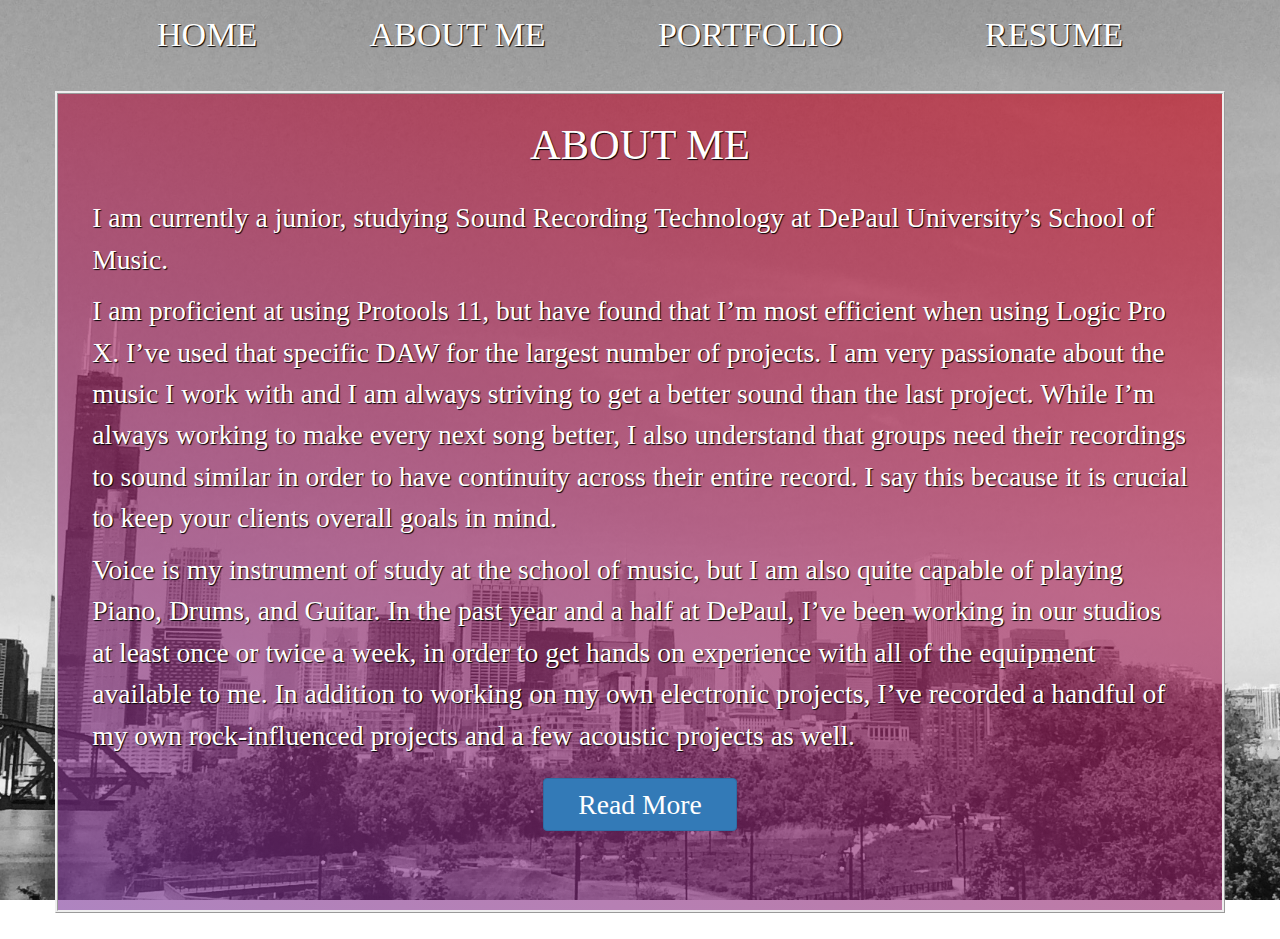
==== about.html @ 54578081 "Adding pages" ====
<!DOCTYPE html>
<html lang="en">
  <head>
    <meta charset="utf-8">
    <meta http-equiv="X-UA-Compatible" content="IE=edge">
    <meta name="viewport" content="width=device-width, initial-scale=1">
    <!-- The above 3 meta tags *must* come first in the head; any other head content must come *after* these tags -->
    <title>ABOUT ME</title>

    <!-- Bootstrap -->
    <link href="css/bootstrap.min.css" rel="stylesheet">
    <link href="css/johncss.css" rel="stylesheet">
	<link href="css/normalize.css" rel="stylesheet">
    <!-- HTML5 shim and Respond.js for IE8 support of HTML5 elements and media queries -->
    <!-- WARNING: Respond.js doesn't work if you view the page via file:// -->
    <!--[if lt IE 9]>
      <script src="https://oss.maxcdn.com/html5shiv/3.7.2/html5shiv.min.js"></script>
      <script src="https://oss.maxcdn.com/respond/1.4.2/respond.min.js"></script>
    <![endif]-->
  </head>
  <body>
  
	<div class="container">
	<div class="masthead">
	<nav class="navbar nav-default">
		<div class="container-fluid hidden-xs hidden-sm">
		<!-- <div data-spy="affix" data-offset-top="10" data-offset-bottom="100"> -->
			<div id="navbar">
			<ul class="nav nav-pills nav-justified">
				<li><a href="index.html">HOME</a></li>
				<li><a href="about.html">ABOUT ME</a></li>
				<li><a href="portfolio.html">PORTFOLIO</a></li>
				<li><a href="resume.html">RESUME</a></li>
			<!--	<li><a id="twenty-link" onclick="show_content('#twentytwenty')">20/20</a></li>-->
			</ul>
			</div>
		<!-- </div> -->
		</div>
		<div class="dropdown hidden-lg hidden-md">
		<div data-spy="affix" data-offset-top="60" data-offset-bottom="200">
		  <button class="btn btn-default dropdown-toggle" type="button" id="dropdownMenu1" data-toggle="dropdown" aria-haspopup="true" aria-expanded="true">
				  <span class="glyphicon glyphicon-menu-hamburger" aria-hidden="true"></span>
		  </button>
		  <ul class="dropdown-menu" aria-labelledby="dropdownMenu1">
				<li><a href="index.html">HOME</a></li>
				<li><a href="about.html">ABOUT ME</a></li>
				<li><a href="portfolio.html">PORTFOLIO</a></li>
				<li><a href="resume.html">RESUME</a></li>
		  </ul>
		</div>
		</div>
	</nav>
	</div>
		<div class="row box" id="aboutbox">
			<article id="about">
				<h1>ABOUT ME</h1>
				<p>I am currently a junior, studying Sound Recording Technology at DePaul University’s School of Music.</p>
				<p>I am proficient at using Protools 11, but have found that I’m most efficient when using Logic Pro X. I’ve used that specific DAW for the largest number of projects. I am very passionate about the music I work with and I am always striving to get a better sound than the last project. While I’m always working to make every next song better, I also understand that groups need their recordings to sound similar in order to have continuity across their entire record. I say this because it is crucial to keep your clients overall goals in mind.</p>
				<p>Voice is my instrument of study at the school of music, but I am also quite capable of playing Piano, Drums, and Guitar. In the past year and a half at DePaul, I’ve been working in our studios at least once or twice a week, in order to get hands on experience with all of the equipment available to me. In addition to working on my own electronic projects, I’ve recorded a handful of my own rock-influenced projects and a few acoustic projects as well.</p>
				
				<button id="readmore" type="button" class="btn btn-primary center-block">Read More</button>
				<div id="extra-about" class=".container">
					<p>	Aside from my own music, I’ve recorded songs written by two talented guitarists, Levi Clinton and Jack Kapson. In addition to being head engineer, I am also the drummer in Levi’s project project that is now officially titled Duck Like Animals. This has been an interesting experience, as the drummer I must come up with creative and comfortable rhythmic patterns to match Levi’s unique guitar playing. Once that’s recorded, I have to stop looking at the song from a drummer’s point of view and look at it more from an engineer’s point of view. To do this I must discuss what message and sound that Levi is looking to get across with each tune, and work to match his goals for each mix. This, to me, is different than looking at it from a drummer’s point of view for I am no longer focused entirely on how the song “grooves”, but more on how the song sounds as a whole.</p><br>
					
					<p>	Working with Jack Kapson felt a bit more “at home”, for we are old friends who have always shared a passion for music. This project’s primary goal was actually more of a planned learning experience. Weeks before this session, my professor Thomas Miller had generously taken time out of class to show me how to use our studios patch bay. This knowledge gave me the ability to easily connect two rooms together, separating the performer from the board. Following this experience, I have felt much more confidant looking at a board like DePaul’s (I’LL INSERT BOARD NAME WHEN I FIND IT) and starting a recording session. I loved that I had the ability to hear the exact product that would be his music, and continually make smart mixing decisions as the recording process was happening. As I was making changes I thought I’d also try out the board’s equalizer and compressor. I know software compressors quite well, for I have been using Native Instruments and Fab Filters products for nearly a year now. Not to mention my experience with Logic’s stock products, before I had the money to buy better plug-ins. While my software experience is quite extensive, I had never worked with a hardware compressor or equalizer before. As you may know, hardware editing can be tricky if you are doing it before the signal is recorded for the changes you make will be permanently on that recording. With this knowledge, I proceeded with caution and used a tasteful amount of compression and equalization to really bring out Jack’s voice. I’m really glad I did this for you will notice his voice sits quite nicely on top of his Jack Johnson-esque guitar licks.</p>

				</div>
			</article>
		</div>

  
	</div>
    <script src="https://ajax.googleapis.com/ajax/libs/jquery/1.11.2/jquery.min.js"></script>
    <!-- Include all compiled plugins (below), or include individual files as needed -->
    <script src="js/bootstrap.min.js"></script>
	<script src="js/johnjs.js"></script>
	<script>
	$('#extra-about').hide();
		$("#readmore").click(function(){
			if($("#extra-about").is(":visible"))
			{
				$("#readmore").text("Read More");
				$("#extra-about").slideUp("slow");
			}
			else{
				$("#readmore").text("Close");
				$("#extra-about").slideDown("slow");
			}
		});
	</script>
  </body>
</html>
---- css/johncss.css ----
/* JOHN MICENSKY CSS SHEET */

/* CSS FOR ALL SIZES */


body .container{
	margin-bottom: 2%;
}
body{
	overflow-x:hidden;
}
a:hover, a{
	color: black;
	text-decoration: none;
}
#entry{
	text-align:center;
}
#enter{
	width:6em;
	background-color:rgba(255,255,255,0.6);
	
	border-color:white;
	border: outset;
	border-width:5px;
	font-size:2em;
	color:white;
	text-shadow: 2px 2px 4px #000000;
	font-family: ‘Trebuchet MS’, Helvetica, sans-serif;
	-webkit-transition: all .5s ease;
    -moz-transition: all .5s ease;
    -ms-transition: all .5s ease;
    -o-transition: all .5s ease;
    transition: all .5s ease;
}

#enter:hover{
	background-color:white;
	color:black;
	text-shadow: 2px 2px 4px black;
    -webkit-backface-visibility: hidden;
    backface-visibility: hidden;
    -webkit-transform:translateZ(0) scale(1.05); /* Safari and Chrome */
    -moz-transform:scale(1.05); /* Firefox */
    -ms-transform:scale(1.20); /* IE 9 */
    -o-transform:translatZ(0) scale(1.05); /* Opera */
    transform:translatZ(0) scale(1.05);
	    box-shadow: 7px 7px 5px #1B1B1B;
}
.box{
	padding-bottom:5%;
}
#readmore{
	text-align:center;
	margin-top:2%;
	margin-bottom:2%;
	font-size:1.3em;
	width:7em;
}
/* RESUME CSS */
#requests, #name-resume{
	text-align: center;
}
#objective{
	text-align:center;
	font-size:1.7em;
	margin-top:5%;
}
#obj{
	font-size:1.1em;
	text-align:center;
	margin-bottom:5%;
}


/* PORTFOLIO */
.port{
	width:100%;
}
.port-head{
	text-align:center;
}
#port-h3{
	font-size:3em;
}
.audio{
	text-align:center;
	margin:0 auto;
}
/* JUMBOTRON */

.anim{
	transform:translate(2000px,0px);
}

.jumbotron{
	background: url('images/johnIntro.jpg') center center;
	margin-top:2em;
	position:relative;
	width: 100%;
    height: 100%;
    background-size: cover;
    overflow: hidden;
	color:white;
	margin-bottom:0;
    -webkit-transition: -webkit-transform 1s ease-in-out;
			-moz-transition: all 1s ease;
		-ms-transition: all 1s ease;
		-o-transition: all 1s ease;
		transition: all 1s ease;		
}

footer{
	margin-top:4em;
	margin-bottom:2%;
}

/* MD AND LG SCREENS */
/* MD AND LG SCREENS */
@media (min-width: 992px){
	h1, h2{
		text-align:center;
		font-family: Georgia, Serif;
	}
	#header1{
		font-size:3em;
	}
	#about p{
		font-size:1.3em;
		line-height:1.5em;
	}
	#entry{
		height:1000px;
	}
	.nav li a{
		font-size:2em;
		border-radius:10px;
		-webkit-transition: all 2s ease;
		-moz-transition: all 2s ease;
		-ms-transition: all 2s ease;
		-o-transition: all 2s ease;
		transition: all 2s ease;	
	}
	
	.flyin-nav{
		transform: translate(0,-200px);
		-webkit-transition: all 2s ease;
		-moz-transition: all 2s ease;
		-ms-transition: all 2s ease;
		-o-transition: all 2s ease;
		transition: all 2s ease;	
	}
	body{
		font-size:1.7em;
	}
	body{
		font-family: Georgia, Serif;
		background:      /* linear-gradient(

						rgba(0, 0, 0, 0.70), 
						rgba(0, 0, 0, 0.70)
						),  */
					/* url('images/congruent_pentagon.png'); */
						url('images/chicago_welcome6.png');
		background-attachment: fixed;
		background-position: center center;
		background-size: cover;
		background-repeat: repeat;
 		  -webkit-background-size: cover;
		  -moz-background-size: cover;
		  -o-background-size: cover; 
		 overflow-y: scroll;
	}
	#enter_but{
	   text-align:center;
	   position:absolute;
	   left:45%;
	   top:50%; 
	}
	.nav-tabs>li>a:hover{
		color:rgb(240,240,240);
		text-shadow: 3px 3px 3px black;
		-webkit-transition: all .3s ease;
		-moz-transition: all .3s ease;
		-ms-transition: all .3s ease;
		-o-transition: all .3s ease;
		transition: all .3s ease;			
	}
	.nav-tabs>li>a{
		color: white;
		text-shadow: 2px 2px 4px black;
		border-color:white;
		border-top:outset;
		border-right:outset;
		border-left:outset;
		border-width:1px;
		border-radius:10px;
		background: linear-gradient(
						rgba(255,255,255,0.7),
						rgba(255,255,255,0.7));
		background:  -webkit-linear-gradient(
						rgba(255,255,255,0.7),
						rgba(255,255,255,0.7));
		background:  -o-linear-gradient(
						rgba(255,255,255,0.7),
						rgba(255,255,255,0.7));
		background:  -moz-linear-gradient(
						rgba(255,255,255,0.7),
						rgba(255,255,255,0.7));
		-webkit-transition: all .3s ease;
		-moz-transition: all .3s ease;
		-ms-transition: all .3s ease;
		-o-transition: all .3s ease;
		transition: all .3s ease;	

	}
	.nav-tabs>li.active>a{
		color:black;
		text-shadow:0px 0px 1px;
		/* text-shadow: 1px 1px 1px white; */
		background:     rgba:(255,255,255,0.8);		
		-webkit-transition: all .3s ease;
		-moz-transition: all .3s ease;
		-ms-transition: all .3s ease;
		-o-transition: all .3s ease;
		transition: all .3s ease;	
	}
	nav-tabs{
		border-bottom:solid;
	}
	.tab-pane{
		color:white;
		text-shadow:1px 1px 1px black;
		border:ridge;
		height:100%;
		background:     linear-gradient(
							rgba(150,110,220,0.5),
							rgba(50,150,230,0.5));
							
					);
					/* url('images/congruent_pentagon.jpg'); */
		padding-left:3em;
		padding-bottom:10em;
	}
	#resume a, h4 a{
		color:white;
		text-decoration: underline;
	}
	#intro-box{
		height:100%;
		width:100%;
		background: rgba(255,255,255,0.8);
	}
	#intro{
		margin-top:20%;
		font-size:2em;
		font-weight: bold;
	}
	#resume{
		color:white;
		text-shadow:1px 1px 1px black;
		font-size:120%;
		border: ridge;
		padding-left:3%;
		padding-right:3%;
		background:    linear-gradient(45deg,
							rgba(10,200,50,0.7),
							rgba(10,200,170,0.7)
					);
		background:  -webkit-linear-gradient(45deg,
							rgba(10,200,50,0.7),
							rgba(10,200,170,0.7)
					);
		background:  -o-linear-gradient(45deg,
							rgba(10,200,50,0.7),
							rgba(10,200,170,0.7)
					);
		background:  -moz-linear-gradient(45deg,
							rgba(10,200,50,0.7),
							rgba(10,200,170,0.7)
					);
					/* url('images/congruent_pentagon3.png'); */
/* 				background:     linear-gradient(
						rgba(255,0, 0, 0.45), 
						rgba(255, 0, 100, 0.45)
						),
					url('images/congruent_pentagon.png'); */
	}
	#aboutbox{
		border: ridge;
		padding-left:3%;
		padding-right:3%;
		line-height:1.7em;
		font-size:1.25em;
		color: white;
		text-shadow: 1px 1px 1px black;
		background:  -webkit-linear-gradient(20deg,
							rgba(120,50,150,0.6),
							rgba(200, 0, 20,0.6)
					);
		background:  -o-linear-gradient(20deg,
							rgba(120,50,150,0.6),
							rgba(200, 0, 20,0.6)
					);
		background:  -moz-linear-gradient(20deg,
							rgba(120,50,150,0.6),
							rgba(200, 0, 20,0.6)
					);
		background: linear-gradient(20deg,
							rgba(120,50,150,0.6),
							rgba(200, 0, 20,0.6)
					);
					/* url('images/congruent_pentagon3.png'); */
/* 				background:     linear-gradient(
						rgba(255,0, 0, 0.45), 
						rgba(255, 0, 100, 0.45)
						),
					url('images/congruent_pentagon.png'); */
	}
	.nav{
		background: transparent;
/* 		border:ridge;
		border-color:#4D4D4D; */
	}

	.nav-justified>li>a{
		color: white;
		text-shadow: 1px 1px 1px black;
		-webkit-transition: all .5s ease;
    -moz-transition: all .5s ease;
    -ms-transition: all .5s ease;
    -o-transition: all .5s ease;
    transition: all .5s ease;
	}
	.nav-justified>li>a:hover{
		color: white;
		background-color: rgba(255,255,255,0.3);
		text-shadow: 2px 2px 4px black;
    -webkit-backface-visibility: hidden;
    backface-visibility: hidden;
    -webkit-transform:translateZ(0) scale(1.05); /* Safari and Chrome */
    -moz-transform:scale(1.05); /* Firefox */
    -ms-transform:scale(1.20); /* IE 9 */
    -o-transform:translatZ(0) scale(1.05); /* Opera */
    transform:translatZ(0) scale(1.05);
	    box-shadow: 5px 5px 3px #1B1B1B;
	}
	#chris-vid{
		margin-top:4%;
	}
	.port-para{
		text-align:center;
		font-size:1.25em;
		margin-top:4%;
		padding-right:5%;
		padding-left:3%;
		
	}
	.port-row{
		width:98%;
		text-align:center;
	}
}

/*SM SCREENS */
/*SM SCREENS */
@media (max-width: 991px){
	body{
		font-size:1.6em;
		background-attachment: fixed;
		background-position: center center;
		font-size:1.5em;
			background: url('images/chicago_welcome3.jpg');
		   background-repeat: no-repeat;
		   background-size: cover;
		  -webkit-background-size: cover;
		  -moz-background-size: cover;
		  -o-background-size: cover;
	
	}
}

/* XS SCREENS */
/* XS SCREENS */
@media (max-width: 768px){
	body{
		width:100%;
		min-height:1000px;
		font-size:1.5em;
		background-attachment: fixed;
		background-position: center center;
			background: url('images/chicago_welcome3.jpg');
		   background-repeat: no-repeat;
		   background-size: cover;
		  -webkit-background-size: cover;
		  -moz-background-size: cover;
		  -o-background-size: cover;

		}
}
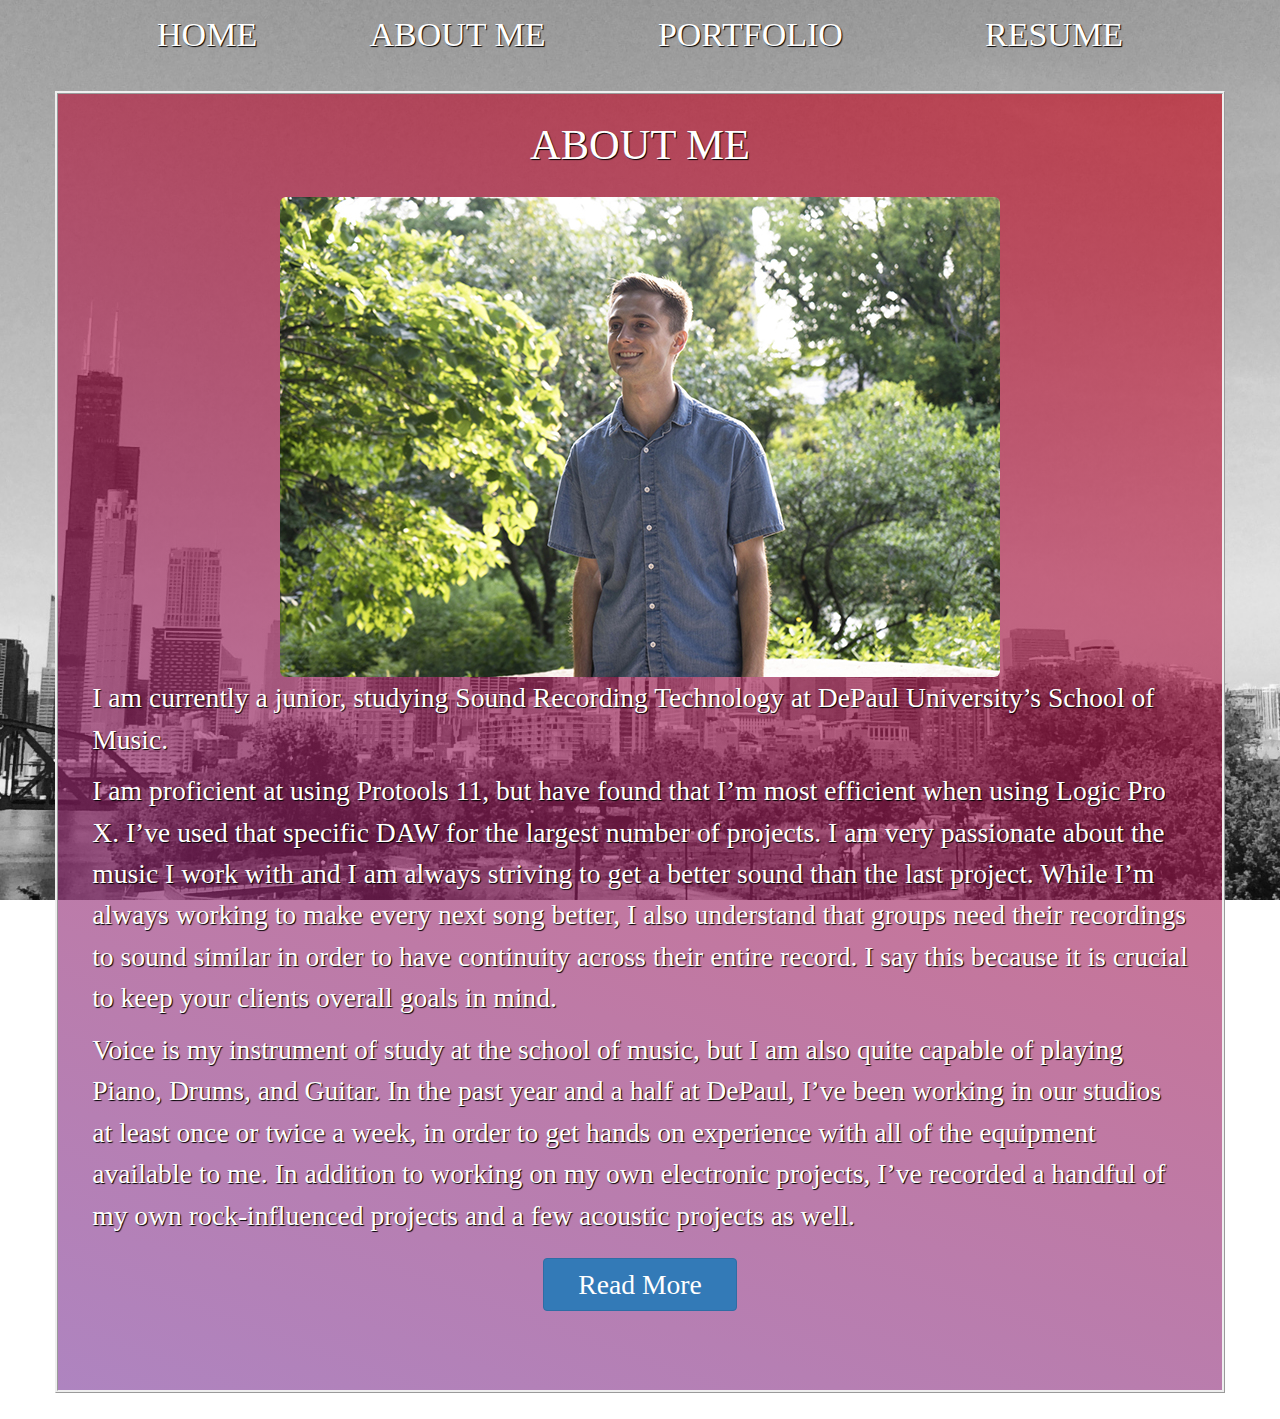
==== commit 9f0dec61: "7-8 mobile changes" ====
--- a/about.html
+++ b/about.html
@@ -54,6 +54,7 @@
 		<div class="row box" id="aboutbox">
 			<article id="about">
 				<h1>ABOUT ME</h1>
+				<img class="img img-responsive img-rounded" id="about-johnpic" src="images/john.jpg">
 				<p>I am currently a junior, studying Sound Recording Technology at DePaul University’s School of Music.</p>
 				<p>I am proficient at using Protools 11, but have found that I’m most efficient when using Logic Pro X. I’ve used that specific DAW for the largest number of projects. I am very passionate about the music I work with and I am always striving to get a better sound than the last project. While I’m always working to make every next song better, I also understand that groups need their recordings to sound similar in order to have continuity across their entire record. I say this because it is crucial to keep your clients overall goals in mind.</p>
 				<p>Voice is my instrument of study at the school of music, but I am also quite capable of playing Piano, Drums, and Guitar. In the past year and a half at DePaul, I’ve been working in our studios at least once or twice a week, in order to get hands on experience with all of the equipment available to me. In addition to working on my own electronic projects, I’ve recorded a handful of my own rock-influenced projects and a few acoustic projects as well.</p>
@@ -61,8 +62,8 @@
 				<button id="readmore" type="button" class="btn btn-primary center-block">Read More</button>
 				<div id="extra-about" class=".container">
 					<p>	Aside from my own music, I’ve recorded songs written by two talented guitarists, Levi Clinton and Jack Kapson. In addition to being head engineer, I am also the drummer in Levi’s project project that is now officially titled Duck Like Animals. This has been an interesting experience, as the drummer I must come up with creative and comfortable rhythmic patterns to match Levi’s unique guitar playing. Once that’s recorded, I have to stop looking at the song from a drummer’s point of view and look at it more from an engineer’s point of view. To do this I must discuss what message and sound that Levi is looking to get across with each tune, and work to match his goals for each mix. This, to me, is different than looking at it from a drummer’s point of view for I am no longer focused entirely on how the song “grooves”, but more on how the song sounds as a whole.</p><br>
-					
-					<p>	Working with Jack Kapson felt a bit more “at home”, for we are old friends who have always shared a passion for music. This project’s primary goal was actually more of a planned learning experience. Weeks before this session, my professor Thomas Miller had generously taken time out of class to show me how to use our studios patch bay. This knowledge gave me the ability to easily connect two rooms together, separating the performer from the board. Following this experience, I have felt much more confidant looking at a board like DePaul’s (I’LL INSERT BOARD NAME WHEN I FIND IT) and starting a recording session. I loved that I had the ability to hear the exact product that would be his music, and continually make smart mixing decisions as the recording process was happening. As I was making changes I thought I’d also try out the board’s equalizer and compressor. I know software compressors quite well, for I have been using Native Instruments and Fab Filters products for nearly a year now. Not to mention my experience with Logic’s stock products, before I had the money to buy better plug-ins. While my software experience is quite extensive, I had never worked with a hardware compressor or equalizer before. As you may know, hardware editing can be tricky if you are doing it before the signal is recorded for the changes you make will be permanently on that recording. With this knowledge, I proceeded with caution and used a tasteful amount of compression and equalization to really bring out Jack’s voice. I’m really glad I did this for you will notice his voice sits quite nicely on top of his Jack Johnson-esque guitar licks.</p>
+					<img class="img img-responsive img-rounded" id="about-johnpic" src="images/john2.jpg">
+					<p>	Working with Jack Kapson felt a bit more “at home”, for we are old friends who have always shared a passion for music. This project’s primary goal was actually more of a planned learning experience. Weeks before this session, my professor Thomas Miller had generously taken time out of class to show me how to use our studios patch bay. This knowledge gave me the ability to easily connect two rooms together, separating the performer from the board. Following this experience, I have felt much more confidant looking at a board and starting a recording session. I loved that I had the ability to hear the exact product that would be his music, and continually make smart mixing decisions as the recording process was happening. As I was making changes I thought I’d also try out the board’s equalizer and compressor. I know software compressors quite well, for I have been using Native Instruments and Fab Filters products for nearly a year now. Not to mention my experience with Logic’s stock products, before I had the money to buy better plug-ins. While my software experience is quite extensive, I had never worked with a hardware compressor or equalizer before. As you may know, hardware editing can be tricky if you are doing it before the signal is recorded for the changes you make will be permanently on that recording. With this knowledge, I proceeded with caution and used a tasteful amount of compression and equalization to really bring out Jack’s voice. I’m really glad I did this for you will notice his voice sits quite nicely on top of his Jack Johnson-esque guitar licks.</p>
 
 				</div>
 			</article>
--- a/css/johncss.css
+++ b/css/johncss.css
@@ -1,7 +1,9 @@
 /* JOHN MICENSKY CSS SHEET */
 
 /* CSS FOR ALL SIZES */
-
+body{
+		font-family: Georgia, Serif;
+}
 
 body .container{
 	margin-bottom: 2%;
@@ -50,6 +52,12 @@
 .box{
 	padding-bottom:5%;
 }
+
+h1, h2{
+		text-align:center;
+		font-family: Georgia, Serif;
+	}
+
 #readmore{
 	text-align:center;
 	margin-top:2%;
@@ -87,96 +95,6 @@
 	text-align:center;
 	margin:0 auto;
 }
-/* JUMBOTRON */
-
-.anim{
-	transform:translate(2000px,0px);
-}
-
-.jumbotron{
-	background: url('images/johnIntro.jpg') center center;
-	margin-top:2em;
-	position:relative;
-	width: 100%;
-    height: 100%;
-    background-size: cover;
-    overflow: hidden;
-	color:white;
-	margin-bottom:0;
-    -webkit-transition: -webkit-transform 1s ease-in-out;
-			-moz-transition: all 1s ease;
-		-ms-transition: all 1s ease;
-		-o-transition: all 1s ease;
-		transition: all 1s ease;		
-}
-
-footer{
-	margin-top:4em;
-	margin-bottom:2%;
-}
-
-/* MD AND LG SCREENS */
-/* MD AND LG SCREENS */
-@media (min-width: 992px){
-	h1, h2{
-		text-align:center;
-		font-family: Georgia, Serif;
-	}
-	#header1{
-		font-size:3em;
-	}
-	#about p{
-		font-size:1.3em;
-		line-height:1.5em;
-	}
-	#entry{
-		height:1000px;
-	}
-	.nav li a{
-		font-size:2em;
-		border-radius:10px;
-		-webkit-transition: all 2s ease;
-		-moz-transition: all 2s ease;
-		-ms-transition: all 2s ease;
-		-o-transition: all 2s ease;
-		transition: all 2s ease;	
-	}
-	
-	.flyin-nav{
-		transform: translate(0,-200px);
-		-webkit-transition: all 2s ease;
-		-moz-transition: all 2s ease;
-		-ms-transition: all 2s ease;
-		-o-transition: all 2s ease;
-		transition: all 2s ease;	
-	}
-	body{
-		font-size:1.7em;
-	}
-	body{
-		font-family: Georgia, Serif;
-		background:      /* linear-gradient(
-
-						rgba(0, 0, 0, 0.70), 
-						rgba(0, 0, 0, 0.70)
-						),  */
-					/* url('images/congruent_pentagon.png'); */
-						url('images/chicago_welcome6.png');
-		background-attachment: fixed;
-		background-position: center center;
-		background-size: cover;
-		background-repeat: repeat;
- 		  -webkit-background-size: cover;
-		  -moz-background-size: cover;
-		  -o-background-size: cover; 
-		 overflow-y: scroll;
-	}
-	#enter_but{
-	   text-align:center;
-	   position:absolute;
-	   left:45%;
-	   top:50%; 
-	}
 	.nav-tabs>li>a:hover{
 		color:rgb(240,240,240);
 		text-shadow: 3px 3px 3px black;
@@ -225,9 +143,9 @@
 		-o-transition: all .3s ease;
 		transition: all .3s ease;	
 	}
-	nav-tabs{
+	/* nav-tabs{
 		border-bottom:solid;
-	}
+	} */
 	.tab-pane{
 		color:white;
 		text-shadow:1px 1px 1px black;
@@ -237,7 +155,7 @@
 							rgba(150,110,220,0.5),
 							rgba(50,150,230,0.5));
 							
-					);
+				
 					/* url('images/congruent_pentagon.jpg'); */
 		padding-left:3em;
 		padding-bottom:10em;
@@ -256,81 +174,16 @@
 		font-size:2em;
 		font-weight: bold;
 	}
-	#resume{
-		color:white;
-		text-shadow:1px 1px 1px black;
-		font-size:120%;
-		border: ridge;
-		padding-left:3%;
-		padding-right:3%;
-		background:    linear-gradient(45deg,
-							rgba(10,200,50,0.7),
-							rgba(10,200,170,0.7)
-					);
-		background:  -webkit-linear-gradient(45deg,
-							rgba(10,200,50,0.7),
-							rgba(10,200,170,0.7)
-					);
-		background:  -o-linear-gradient(45deg,
-							rgba(10,200,50,0.7),
-							rgba(10,200,170,0.7)
-					);
-		background:  -moz-linear-gradient(45deg,
-							rgba(10,200,50,0.7),
-							rgba(10,200,170,0.7)
-					);
-					/* url('images/congruent_pentagon3.png'); */
-/* 				background:     linear-gradient(
-						rgba(255,0, 0, 0.45), 
-						rgba(255, 0, 100, 0.45)
-						),
-					url('images/congruent_pentagon.png'); */
-	}
-	#aboutbox{
-		border: ridge;
-		padding-left:3%;
-		padding-right:3%;
-		line-height:1.7em;
-		font-size:1.25em;
-		color: white;
-		text-shadow: 1px 1px 1px black;
-		background:  -webkit-linear-gradient(20deg,
-							rgba(120,50,150,0.6),
-							rgba(200, 0, 20,0.6)
-					);
-		background:  -o-linear-gradient(20deg,
-							rgba(120,50,150,0.6),
-							rgba(200, 0, 20,0.6)
-					);
-		background:  -moz-linear-gradient(20deg,
-							rgba(120,50,150,0.6),
-							rgba(200, 0, 20,0.6)
-					);
-		background: linear-gradient(20deg,
-							rgba(120,50,150,0.6),
-							rgba(200, 0, 20,0.6)
-					);
-					/* url('images/congruent_pentagon3.png'); */
-/* 				background:     linear-gradient(
-						rgba(255,0, 0, 0.45), 
-						rgba(255, 0, 100, 0.45)
-						),
-					url('images/congruent_pentagon.png'); */
-	}
-	.nav{
-		background: transparent;
-/* 		border:ridge;
-		border-color:#4D4D4D; */
-	}
+
 
 	.nav-justified>li>a{
 		color: white;
 		text-shadow: 1px 1px 1px black;
 		-webkit-transition: all .5s ease;
-    -moz-transition: all .5s ease;
-    -ms-transition: all .5s ease;
-    -o-transition: all .5s ease;
-    transition: all .5s ease;
+    -moz-transition: all .3s ease;
+    -ms-transition: all .3s ease;
+    -o-transition: all .3s ease;
+    transition: all .3s ease;
 	}
 	.nav-justified>li>a:hover{
 		color: white;
@@ -360,6 +213,155 @@
 		width:98%;
 		text-align:center;
 	}
+/* JUMBOTRON */
+
+.anim{
+	transform:translate(2000px,0px);
+}
+
+.jumbotron{
+	background: url('images/johnIntro.jpg') center center;
+	margin-top:2em;
+	position:relative;
+	width: 100%;
+    height: 100%;
+    background-size: cover;
+    overflow: hidden;
+	color:white;
+	margin-bottom:0;
+    -webkit-transition: -webkit-transform 1s ease-in-out;
+			-moz-transition: all 1s ease;
+		-ms-transition: all 1s ease;
+		-o-transition: all 1s ease;
+		transition: all 1s ease;		
+}
+
+footer{
+	margin-top:4em;
+	margin-bottom:2%;
+}
+
+/* BACKGROUND STUFF */
+#aboutbox{
+	border: ridge;
+	color: white;
+	text-shadow: 1px 1px 1px black;
+	background:  -webkit-linear-gradient(20deg,
+						rgba(120,50,150,0.6),
+						rgba(200, 0, 20,0.6)
+				);
+	background:  -o-linear-gradient(20deg,
+						rgba(120,50,150,0.6),
+						rgba(200, 0, 20,0.6)
+				);
+	background:  -moz-linear-gradient(20deg,
+						rgba(120,50,150,0.6),
+						rgba(200, 0, 20,0.6)
+				);
+	background: linear-gradient(20deg,
+						rgba(120,50,150,0.6),
+						rgba(200, 0, 20,0.6)
+						
+					);
+}
+	#resume{
+		color:white;
+		text-shadow:1px 1px 2px black;
+		font-size:125%;
+		border: ridge;
+		padding-left:3%;
+		padding-right:3%;
+		background:    linear-gradient(45deg,
+							rgba(10,200,100,0.5),
+							rgba(10,200,170,0.5)
+					);
+		background:  -webkit-linear-gradient(45deg,
+							rgba(10,200,100,0.5),
+							rgba(10,200,170,0.5)
+					);
+		background:  -o-linear-gradient(45deg,
+							rgba(10,200,50,0.5),
+							rgba(10,200,170,0.5)
+					);
+		background:  -moz-linear-gradient(45deg,
+							rgba(10,200,50,0.5),
+							rgba(10,200,170,0.5)
+					);
+					/* url('images/congruent_pentagon3.png'); */
+/* 				background:     linear-gradient(
+						rgba(255,0, 0, 0.45), 
+						rgba(255, 0, 100, 0.45)
+						),
+					url('images/congruent_pentagon.png'); */
+	}
+
+	
+	/* NAV STUFF */
+			.nav li a{
+		font-size:2em;
+		border-radius:10px;
+		-webkit-transition: all 0.5s ease;
+		-moz-transition: all 0.5s ease;
+		-ms-transition: all 0.5s ease;
+		-o-transition: all 0.5s ease;
+		transition: all 0.5s ease;	
+	}
+
+	.nav{
+		background: transparent;
+/* 		border:ridge;
+		border-color:#4D4D4D; */
+	}
+/* MD AND LG SCREENS */
+/* MD AND LG SCREENS */
+@media (min-width: 992px){
+	#header1{
+		font-size:3em;
+	}
+	#about p{
+		font-size:1.3em;
+		line-height:1.5em;
+	}
+	#entry{
+		height:1000px;
+	}
+
+	body{
+	    font-size:1.7em;
+		font-family: Georgia, Serif;
+		background:      /* linear-gradient(
+
+						rgba(0, 0, 0, 0.70), 
+						rgba(0, 0, 0, 0.70)
+						),  */
+					/* url('images/congruent_pentagon.png'); */
+						url('images/chicago_welcome6.png');
+		background-attachment: fixed;
+		background-position: center center;
+		background-size: cover;
+		background-repeat: repeat;
+ 		  -webkit-background-size: cover;
+		  -moz-background-size: cover;
+		  -o-background-size: cover; 
+		 overflow-y: scroll;
+	}
+	#enter_but{
+	   text-align:center;
+	   position:absolute;
+	   left:45%;
+	   top:50%; 
+	}
+	#aboutbox{
+		padding-left:3%;
+		padding-right:3%;
+		line-height:1.7em;
+		font-size:1.25em;
+		
+	}
+	#about-johnpic{
+		display:block;
+		margin:auto;
+	}
 }
 
 /*SM SCREENS */
@@ -370,7 +372,7 @@
 		background-attachment: fixed;
 		background-position: center center;
 		font-size:1.5em;
-			background: url('images/chicago_welcome3.jpg');
+			background: url('images/chicago_welcome6.png');
 		   background-repeat: no-repeat;
 		   background-size: cover;
 		  -webkit-background-size: cover;
@@ -384,17 +386,93 @@
 /* XS SCREENS */
 @media (max-width: 768px){
 	body{
-		width:100%;
 		min-height:1000px;
 		font-size:1.5em;
 		background-attachment: fixed;
 		background-position: center center;
-			background: url('images/chicago_welcome3.jpg');
-		   background-repeat: no-repeat;
+			background: url('images/chicago_welcome6m.png');
+		   background-repeat: repeat;
 		   background-size: cover;
 		  -webkit-background-size: cover;
 		  -moz-background-size: cover;
 		  -o-background-size: cover;
+		  overflow-y:scroll;
 
 		}
+
+	#enter_but{
+	   text-align:center;
+	   position:absolute;
+	   left:25%;
+	   top:50%; 
+	  -webkit-transition: all 0.5s ease-in-out;
+	  -moz-transition: all 0.5s ease-in-out;
+	  -o-transition: all 0.5s ease-in-out;
+	  transition: all 0.5s ease-in-out;
+	}
+	.dropdown{
+		padding-top:5px;
+	}
+	.tab-pane{
+		width:100%;
+		padding-left:1em;
+	}
+	.container{
+		padding-left:0px;
+		padding-right:0px;
+	}
+	.port-cont{
+		padding-left:0px;
+	}
+	#my_tab{
+		width:100%;
+		padding-left:0;
+		float:left;
+		margin-left:0;
+	}
+	audio{
+		margin-left:5px;
+	}
+	#dropdownMenu1{
+		border-width:1px;
+		border-color:black;
+		font-size:120%;
+		background:rgba(255,255,255,0.75);
+	}
+	.jumbotron{
+		height:150%;
+		/* background: rgba(0,0,0,0.8); */
+	}
+
+	#intro{
+		color:transparent;
+		font-size:1.3em;
+	}
+	#aboutbox, #resume{
+		width:98%;
+		font-size:110%;
+		padding-left:2px;
+		padding-right:2px;
+		margin-left:1%;
+	}
+	.jumboM{
+		background: rgba(0,0,0,0.6);
+		border:solid;
+		border-color:white;
+		border-radius: 15px;
+		border-width:2px;
+		margin-top:2.5%;
+	}
+	#introM{
+		color:white;
+		font-size:1.4em;
+		padding-top:0.5em;
+		padding-right:0.5em;
+		padding-left:0.5em;
+	}
+	#about-johnpic{
+		padding-left:2.5%;
+		padding-right:2.5%;
+		margin-bottom:4%;
+	}
 }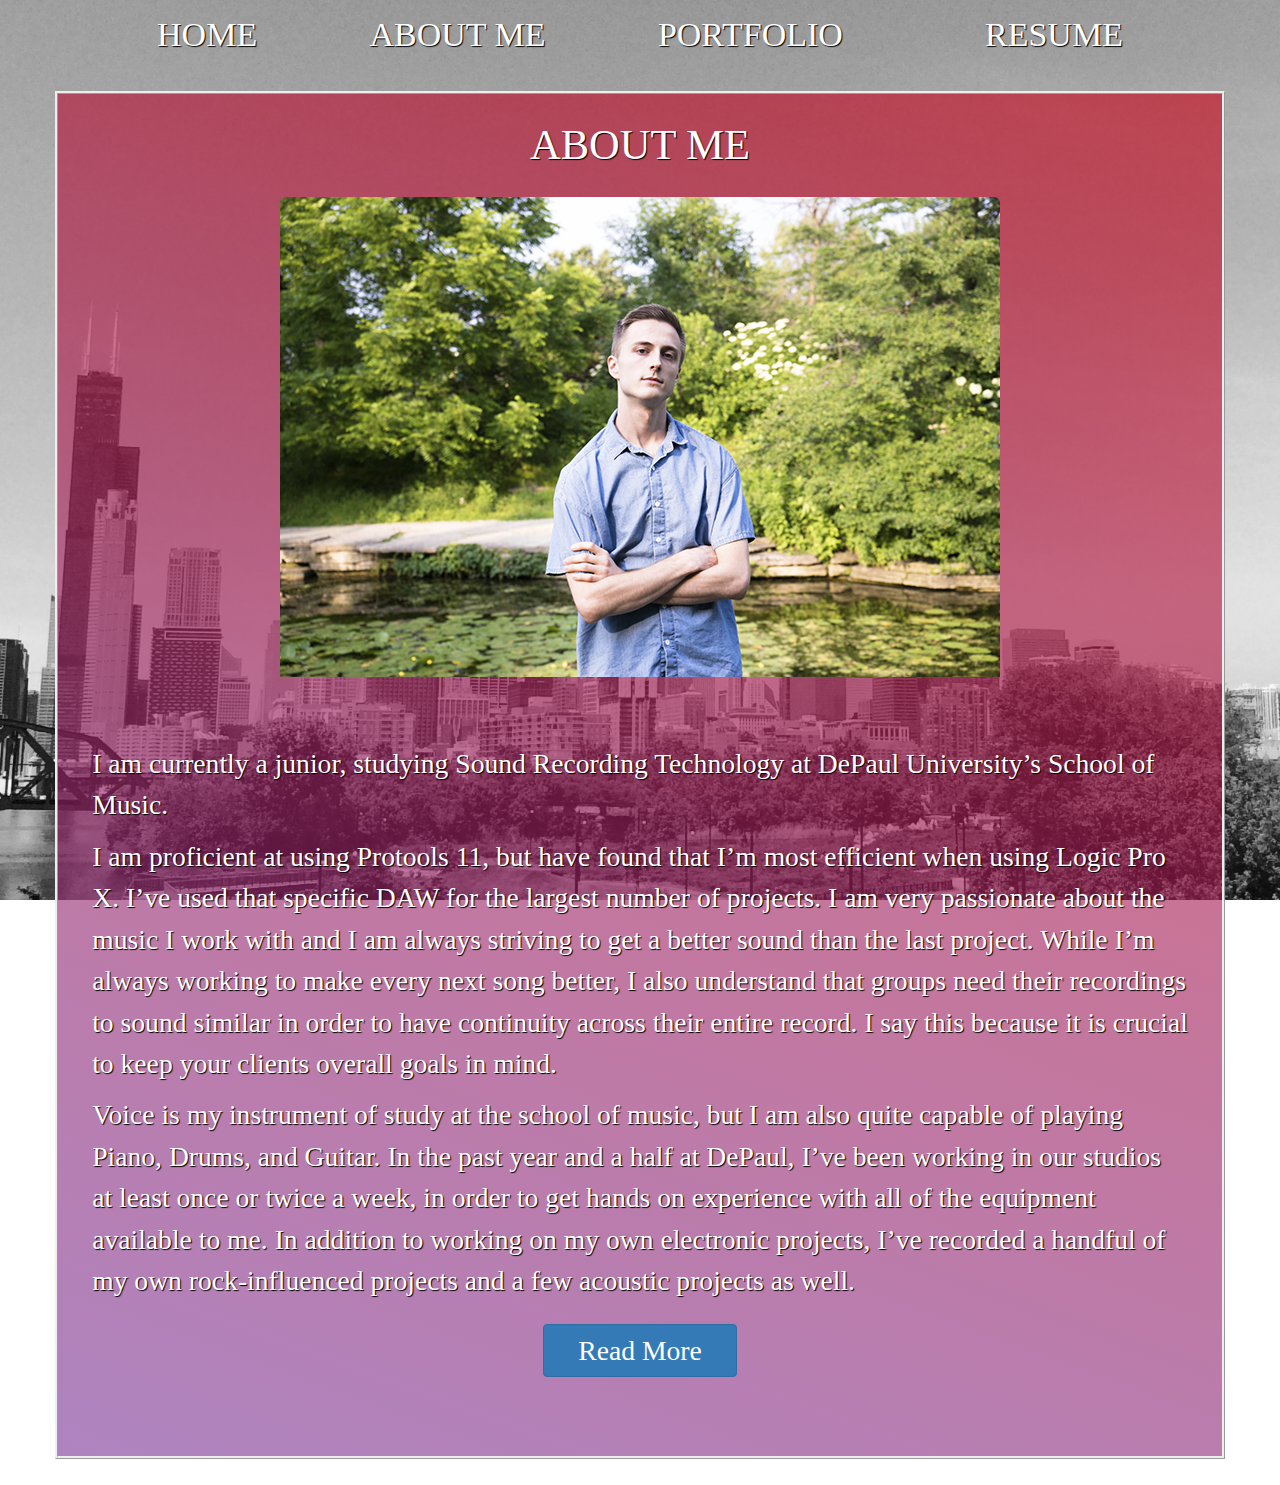
==== commit 61094fd6: "updates 7 -15" ====
--- a/about.html
+++ b/about.html
@@ -21,7 +21,7 @@
   <body>
   
 	<div class="container">
-	<div class="masthead">
+	<div class="masthead" id="mast">
 	<nav class="navbar nav-default">
 		<div class="container-fluid hidden-xs hidden-sm">
 		<!-- <div data-spy="affix" data-offset-top="10" data-offset-bottom="100"> -->
@@ -53,18 +53,20 @@
 	</div>
 		<div class="row box" id="aboutbox">
 			<article id="about">
-				<h1>ABOUT ME</h1>
-				<img class="img img-responsive img-rounded" id="about-johnpic" src="images/john.jpg">
-				<p>I am currently a junior, studying Sound Recording Technology at DePaul University’s School of Music.</p>
+				<h1 id="abt-head">ABOUT ME</h1>
+				<img class="img img-responsive img-rounded" id="about-johnpic" src="images/john2.jpg">
+				<p id="lead">I am currently a junior, studying Sound Recording Technology at DePaul University’s School of Music.</p>
 				<p>I am proficient at using Protools 11, but have found that I’m most efficient when using Logic Pro X. I’ve used that specific DAW for the largest number of projects. I am very passionate about the music I work with and I am always striving to get a better sound than the last project. While I’m always working to make every next song better, I also understand that groups need their recordings to sound similar in order to have continuity across their entire record. I say this because it is crucial to keep your clients overall goals in mind.</p>
 				<p>Voice is my instrument of study at the school of music, but I am also quite capable of playing Piano, Drums, and Guitar. In the past year and a half at DePaul, I’ve been working in our studios at least once or twice a week, in order to get hands on experience with all of the equipment available to me. In addition to working on my own electronic projects, I’ve recorded a handful of my own rock-influenced projects and a few acoustic projects as well.</p>
 				
 				<button id="readmore" type="button" class="btn btn-primary center-block">Read More</button>
 				<div id="extra-about" class=".container">
 					<p>	Aside from my own music, I’ve recorded songs written by two talented guitarists, Levi Clinton and Jack Kapson. In addition to being head engineer, I am also the drummer in Levi’s project project that is now officially titled Duck Like Animals. This has been an interesting experience, as the drummer I must come up with creative and comfortable rhythmic patterns to match Levi’s unique guitar playing. Once that’s recorded, I have to stop looking at the song from a drummer’s point of view and look at it more from an engineer’s point of view. To do this I must discuss what message and sound that Levi is looking to get across with each tune, and work to match his goals for each mix. This, to me, is different than looking at it from a drummer’s point of view for I am no longer focused entirely on how the song “grooves”, but more on how the song sounds as a whole.</p><br>
-					<img class="img img-responsive img-rounded" id="about-johnpic" src="images/john2.jpg">
+					<img class="img img-responsive img-rounded" id="about-johnpic" src="images/john_jack.jpg">
 					<p>	Working with Jack Kapson felt a bit more “at home”, for we are old friends who have always shared a passion for music. This project’s primary goal was actually more of a planned learning experience. Weeks before this session, my professor Thomas Miller had generously taken time out of class to show me how to use our studios patch bay. This knowledge gave me the ability to easily connect two rooms together, separating the performer from the board. Following this experience, I have felt much more confidant looking at a board and starting a recording session. I loved that I had the ability to hear the exact product that would be his music, and continually make smart mixing decisions as the recording process was happening. As I was making changes I thought I’d also try out the board’s equalizer and compressor. I know software compressors quite well, for I have been using Native Instruments and Fab Filters products for nearly a year now. Not to mention my experience with Logic’s stock products, before I had the money to buy better plug-ins. While my software experience is quite extensive, I had never worked with a hardware compressor or equalizer before. As you may know, hardware editing can be tricky if you are doing it before the signal is recorded for the changes you make will be permanently on that recording. With this knowledge, I proceeded with caution and used a tasteful amount of compression and equalization to really bring out Jack’s voice. I’m really glad I did this for you will notice his voice sits quite nicely on top of his Jack Johnson-esque guitar licks.</p>
-
+					<div id="back-top">
+						<a href="#mast"><span class="glyphicon glyphicon-chevron-up" aria-hidden="true"></span><br>Back to Top</a>
+					</div>
 				</div>
 			</article>
 		</div>
--- a/css/johncss.css
+++ b/css/johncss.css
@@ -52,19 +52,30 @@
 .box{
 	padding-bottom:5%;
 }
+.img-wrapper{
+	padding-bottom:20px;
+}
 
 h1, h2{
 		text-align:center;
 		font-family: Georgia, Serif;
 	}
 
-#readmore{
+#readmore, #back-top{
 	text-align:center;
 	margin-top:2%;
 	margin-bottom:2%;
 	font-size:1.3em;
 	width:7em;
 }
+#back-top a{
+	color:white;
+	text-decoration:none;
+}
+#about-johnpic{
+	padding-bottom:3%;
+	height:100%;
+}
 /* RESUME CSS */
 #requests, #name-resume{
 	text-align: center;
@@ -79,7 +90,9 @@
 	text-align:center;
 	margin-bottom:5%;
 }
-
+#back-top{
+	margin:0 auto;
+}
 
 /* PORTFOLIO */
 .port{
@@ -160,7 +173,7 @@
 		padding-left:3em;
 		padding-bottom:10em;
 	}
-	#resume a, h4 a{
+	.reslink, h4 a{
 		color:white;
 		text-decoration: underline;
 	}
@@ -213,6 +226,10 @@
 		width:98%;
 		text-align:center;
 	}
+	
+	#lead{
+		padding-top:3%;
+	}
 /* JUMBOTRON */
 
 .anim{
@@ -222,7 +239,7 @@
 .jumbotron{
 	background: url('images/johnIntro.jpg') center center;
 	margin-top:2em;
-	position:relative;
+	/* position:relative; */
 	width: 100%;
     height: 100%;
     background-size: cover;
@@ -272,20 +289,20 @@
 		padding-left:3%;
 		padding-right:3%;
 		background:    linear-gradient(45deg,
-							rgba(10,200,100,0.5),
-							rgba(10,200,170,0.5)
+							rgba(10,200,100,0.65),
+							rgba(10,200,170,0.65)
 					);
 		background:  -webkit-linear-gradient(45deg,
-							rgba(10,200,100,0.5),
-							rgba(10,200,170,0.5)
+							rgba(10,200,100,0.65),
+							rgba(10,200,170,0.65)
 					);
 		background:  -o-linear-gradient(45deg,
-							rgba(10,200,50,0.5),
-							rgba(10,200,170,0.5)
+							rgba(10,200,100,0.65),
+							rgba(10,200,170,0.65)
 					);
 		background:  -moz-linear-gradient(45deg,
-							rgba(10,200,50,0.5),
-							rgba(10,200,170,0.5)
+							rgba(10,200,100,0.65),
+							rgba(10,200,170,0.65)
 					);
 					/* url('images/congruent_pentagon3.png'); */
 /* 				background:     linear-gradient(
@@ -318,6 +335,9 @@
 	#header1{
 		font-size:3em;
 	}
+	.introheader{
+		margin-top:12%;
+	}
 	#about p{
 		font-size:1.3em;
 		line-height:1.5em;
@@ -329,13 +349,7 @@
 	body{
 	    font-size:1.7em;
 		font-family: Georgia, Serif;
-		background:      /* linear-gradient(
-
-						rgba(0, 0, 0, 0.70), 
-						rgba(0, 0, 0, 0.70)
-						),  */
-					/* url('images/congruent_pentagon.png'); */
-						url('images/chicago_welcome6.png');
+		background:  url('images/chicago_welcome6.png');
 		background-attachment: fixed;
 		background-position: center center;
 		background-size: cover;
@@ -345,6 +359,19 @@
 		  -o-background-size: cover; 
 		 overflow-y: scroll;
 	}
+	body.loaded{
+			    font-size:1.7em;
+		font-family: Georgia, Serif;
+		background:  url('images/johnopen5.gif');
+		background-attachment: fixed;
+		background-position: center center;
+		background-size: cover;
+		background-repeat: repeat;
+ 		  -webkit-background-size: cover;
+		  -moz-background-size: cover;
+		  -o-background-size: cover; 
+		 overflow-y: scroll;
+	}
 	#enter_but{
 	   text-align:center;
 	   position:absolute;
@@ -366,31 +393,25 @@
 
 /*SM SCREENS */
 /*SM SCREENS */
-@media (max-width: 991px){
-	body{
-		font-size:1.6em;
-		background-attachment: fixed;
-		background-position: center center;
-		font-size:1.5em;
-			background: url('images/chicago_welcome6.png');
-		   background-repeat: no-repeat;
-		   background-size: cover;
-		  -webkit-background-size: cover;
-		  -moz-background-size: cover;
-		  -o-background-size: cover;
-	
+@media (min-width: 700px) and (max-width: 991px){
+
+	#enter_but{
+	   text-align:center;
+	   position:absolute;
+	   left:45%;
+	   top:50%; 
 	}
 }
 
 /* XS SCREENS */
 /* XS SCREENS */
-@media (max-width: 768px){
+@media (max-width: 991px){
 	body{
 		min-height:1000px;
 		font-size:1.5em;
 		background-attachment: fixed;
 		background-position: center center;
-			background: url('images/chicago_welcome6m.png');
+			background: url('images/chicago_welcomeM.png');
 		   background-repeat: repeat;
 		   background-size: cover;
 		  -webkit-background-size: cover;
@@ -459,7 +480,6 @@
 		background: rgba(0,0,0,0.6);
 		border:solid;
 		border-color:white;
-		border-radius: 15px;
 		border-width:2px;
 		margin-top:2.5%;
 	}
@@ -474,5 +494,7 @@
 		padding-left:2.5%;
 		padding-right:2.5%;
 		margin-bottom:4%;
+		height:100%;
+		width:100%;
 	}
 }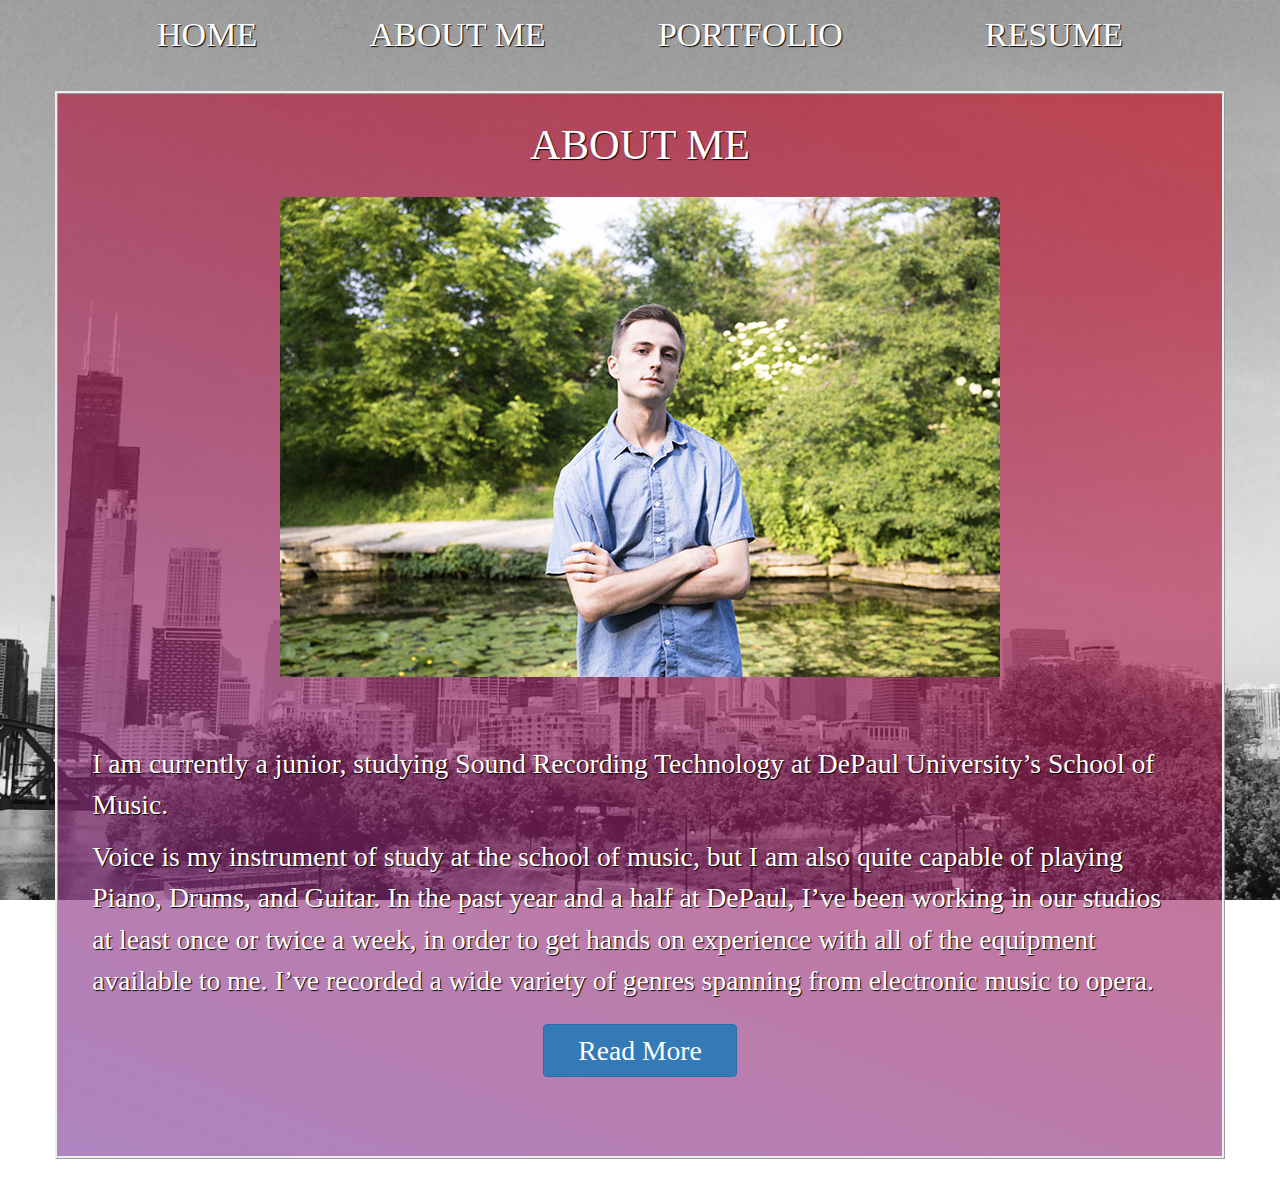
==== commit 30d6dc58: "about and resume update" ====
--- a/about.html
+++ b/about.html
@@ -56,14 +56,13 @@
 				<h1 id="abt-head">ABOUT ME</h1>
 				<img class="img img-responsive img-rounded" id="about-johnpic" src="images/john2.jpg">
 				<p id="lead">I am currently a junior, studying Sound Recording Technology at DePaul University’s School of Music.</p>
-				<p>I am proficient at using Protools 11, but have found that I’m most efficient when using Logic Pro X. I’ve used that specific DAW for the largest number of projects. I am very passionate about the music I work with and I am always striving to get a better sound than the last project. While I’m always working to make every next song better, I also understand that groups need their recordings to sound similar in order to have continuity across their entire record. I say this because it is crucial to keep your clients overall goals in mind.</p>
-				<p>Voice is my instrument of study at the school of music, but I am also quite capable of playing Piano, Drums, and Guitar. In the past year and a half at DePaul, I’ve been working in our studios at least once or twice a week, in order to get hands on experience with all of the equipment available to me. In addition to working on my own electronic projects, I’ve recorded a handful of my own rock-influenced projects and a few acoustic projects as well.</p>
-				
-				<button id="readmore" type="button" class="btn btn-primary center-block">Read More</button>
+				<p>Voice is my instrument of study at the school of music, but I am also quite capable of playing Piano, Drums, and Guitar. In the past year and a half at DePaul, I’ve been working in our studios at least once or twice a week, in order to get hands on experience with all of the equipment available to me. I’ve recorded a wide variety of genres spanning from electronic music to opera.</p>
+				                                <button id="readmore" type="button" class="btn btn-primary center-block">Read More</button>
 				<div id="extra-about" class=".container">
-					<p>	Aside from my own music, I’ve recorded songs written by two talented guitarists, Levi Clinton and Jack Kapson. In addition to being head engineer, I am also the drummer in Levi’s project project that is now officially titled Duck Like Animals. This has been an interesting experience, as the drummer I must come up with creative and comfortable rhythmic patterns to match Levi’s unique guitar playing. Once that’s recorded, I have to stop looking at the song from a drummer’s point of view and look at it more from an engineer’s point of view. To do this I must discuss what message and sound that Levi is looking to get across with each tune, and work to match his goals for each mix. This, to me, is different than looking at it from a drummer’s point of view for I am no longer focused entirely on how the song “grooves”, but more on how the song sounds as a whole.</p><br>
+					<p>Aside from my own music, I’ve recorded songs written by two talented guitarists, Levi Clinton and Jack Kapson. In addition to being head engineer, I am also the drummer in Levi’s project Duck Like Animals.</p>
 					<img class="img img-responsive img-rounded" id="about-johnpic" src="images/john_jack.jpg">
-					<p>	Working with Jack Kapson felt a bit more “at home”, for we are old friends who have always shared a passion for music. This project’s primary goal was actually more of a planned learning experience. Weeks before this session, my professor Thomas Miller had generously taken time out of class to show me how to use our studios patch bay. This knowledge gave me the ability to easily connect two rooms together, separating the performer from the board. Following this experience, I have felt much more confidant looking at a board and starting a recording session. I loved that I had the ability to hear the exact product that would be his music, and continually make smart mixing decisions as the recording process was happening. As I was making changes I thought I’d also try out the board’s equalizer and compressor. I know software compressors quite well, for I have been using Native Instruments and Fab Filters products for nearly a year now. Not to mention my experience with Logic’s stock products, before I had the money to buy better plug-ins. While my software experience is quite extensive, I had never worked with a hardware compressor or equalizer before. As you may know, hardware editing can be tricky if you are doing it before the signal is recorded for the changes you make will be permanently on that recording. With this knowledge, I proceeded with caution and used a tasteful amount of compression and equalization to really bring out Jack’s voice. I’m really glad I did this for you will notice his voice sits quite nicely on top of his Jack Johnson-esque guitar licks.</p>
+					<p>Working with Jack Kapson felt a bit more “at home”, for we are old friends who have always shared a passion for music. While my software experience is quite extensive, I had never worked with a hardware compressor or equalizer before this session. As you may know, hardware editing can be tricky if you are doing it before the signal is recorded for the changes you make are permanent. With this knowledge, I proceeded with caution and used a tasteful amount of compression and equalization to really bring out Jack’s voice. I’m really glad I did this because his voice sits quite nicely on top of his Jack Johnson-esque guitar licks.</p>
+					<p>I am proficient at using Protools 11 and Logic X. I am very passionate about the music I work with and I am always striving to get a better sound than the last project. While I’m always working to make every next song better, I also understand that groups need their recordings to sound similar in order to have continuity across their entire record. I say this because it is crucial to keep your clients overall goals in mind.</p>
 					<div id="back-top">
 						<a href="#mast"><span class="glyphicon glyphicon-chevron-up" aria-hidden="true"></span><br>Back to Top</a>
 					</div>
@@ -92,4 +91,4 @@
 		});
 	</script>
   </body>
-</html>+</html>
--- a/css/johncss.css
+++ b/css/johncss.css
@@ -18,13 +18,32 @@
 #entry{
 	text-align:center;
 }
+#welcome{
+	/* margin-top:15%; */
+	font-size:4em;
+}
+#index-song{
+	display:none;
+}
+#index-button{
+	text-align:center;
+	font-size:2em;
+	background:transparent;
+	border:none;
+	display:inline-block;
+}
+.page-button{
+	color:white;
+	margin-top:1%;
+	margin-left:3%;
+}
 #enter{
 	width:6em;
-	background-color:rgba(255,255,255,0.6);
+	background-color:transparent;
 	
 	border-color:white;
 	border: outset;
-	border-width:5px;
+	border-width:3px;
 	font-size:2em;
 	color:white;
 	text-shadow: 2px 2px 4px #000000;
@@ -37,9 +56,9 @@
 }
 
 #enter:hover{
-	background-color:white;
-	color:black;
-	text-shadow: 2px 2px 4px black;
+	background-color:rgba(255,255,255,0.8);
+	color:rgb(50,50,50);
+	text-shadow: 1px 1px 2px black;
     -webkit-backface-visibility: hidden;
     backface-visibility: hidden;
     -webkit-transform:translateZ(0) scale(1.05); /* Safari and Chrome */
@@ -74,7 +93,7 @@
 }
 #about-johnpic{
 	padding-bottom:3%;
-	height:100%;
+	height:75%;
 }
 /* RESUME CSS */
 #requests, #name-resume{
@@ -167,9 +186,15 @@
 		background:     linear-gradient(
 							rgba(150,110,220,0.5),
 							rgba(50,150,230,0.5));
-							
-				
-					/* url('images/congruent_pentagon.jpg'); */
+		background:  -webkit-linear-gradient(
+							rgba(150,110,220,0.5),
+							rgba(50,150,230,0.5));
+		background:  -o-linear-gradient(
+							rgba(150,110,220,0.5),
+							rgba(50,150,230,0.5));
+		background:  -moz-linear-gradient(
+							rgba(150,110,220,0.5),
+							rgba(50,150,230,0.5));
 		padding-left:3em;
 		padding-bottom:10em;
 	}
@@ -343,7 +368,9 @@
 		line-height:1.5em;
 	}
 	#entry{
-		height:1000px;
+		height:600px;
+		width:300px;
+		margin-top:10%;
 	}
 
 	body{
@@ -359,7 +386,7 @@
 		  -o-background-size: cover; 
 		 overflow-y: scroll;
 	}
-	body.loaded{
+/* 	body.loaded{
 			    font-size:1.7em;
 		font-family: Georgia, Serif;
 		background:  url('images/johnopen5.gif');
@@ -371,13 +398,13 @@
 		  -moz-background-size: cover;
 		  -o-background-size: cover; 
 		 overflow-y: scroll;
-	}
+	} */
 	#enter_but{
 	   text-align:center;
-	   position:absolute;
-	   left:45%;
-	   top:50%; 
-	}
+	   display:inline-block;
+	   margin-top:10%;
+	   margin:0 auto;
+		}
 	#aboutbox{
 		padding-left:3%;
 		padding-right:3%;
@@ -393,7 +420,7 @@
 
 /*SM SCREENS */
 /*SM SCREENS */
-@media (min-width: 700px) and (max-width: 991px){
+@media (min-width: 70	0px) and (max-width: 991px){
 
 	#enter_but{
 	   text-align:center;
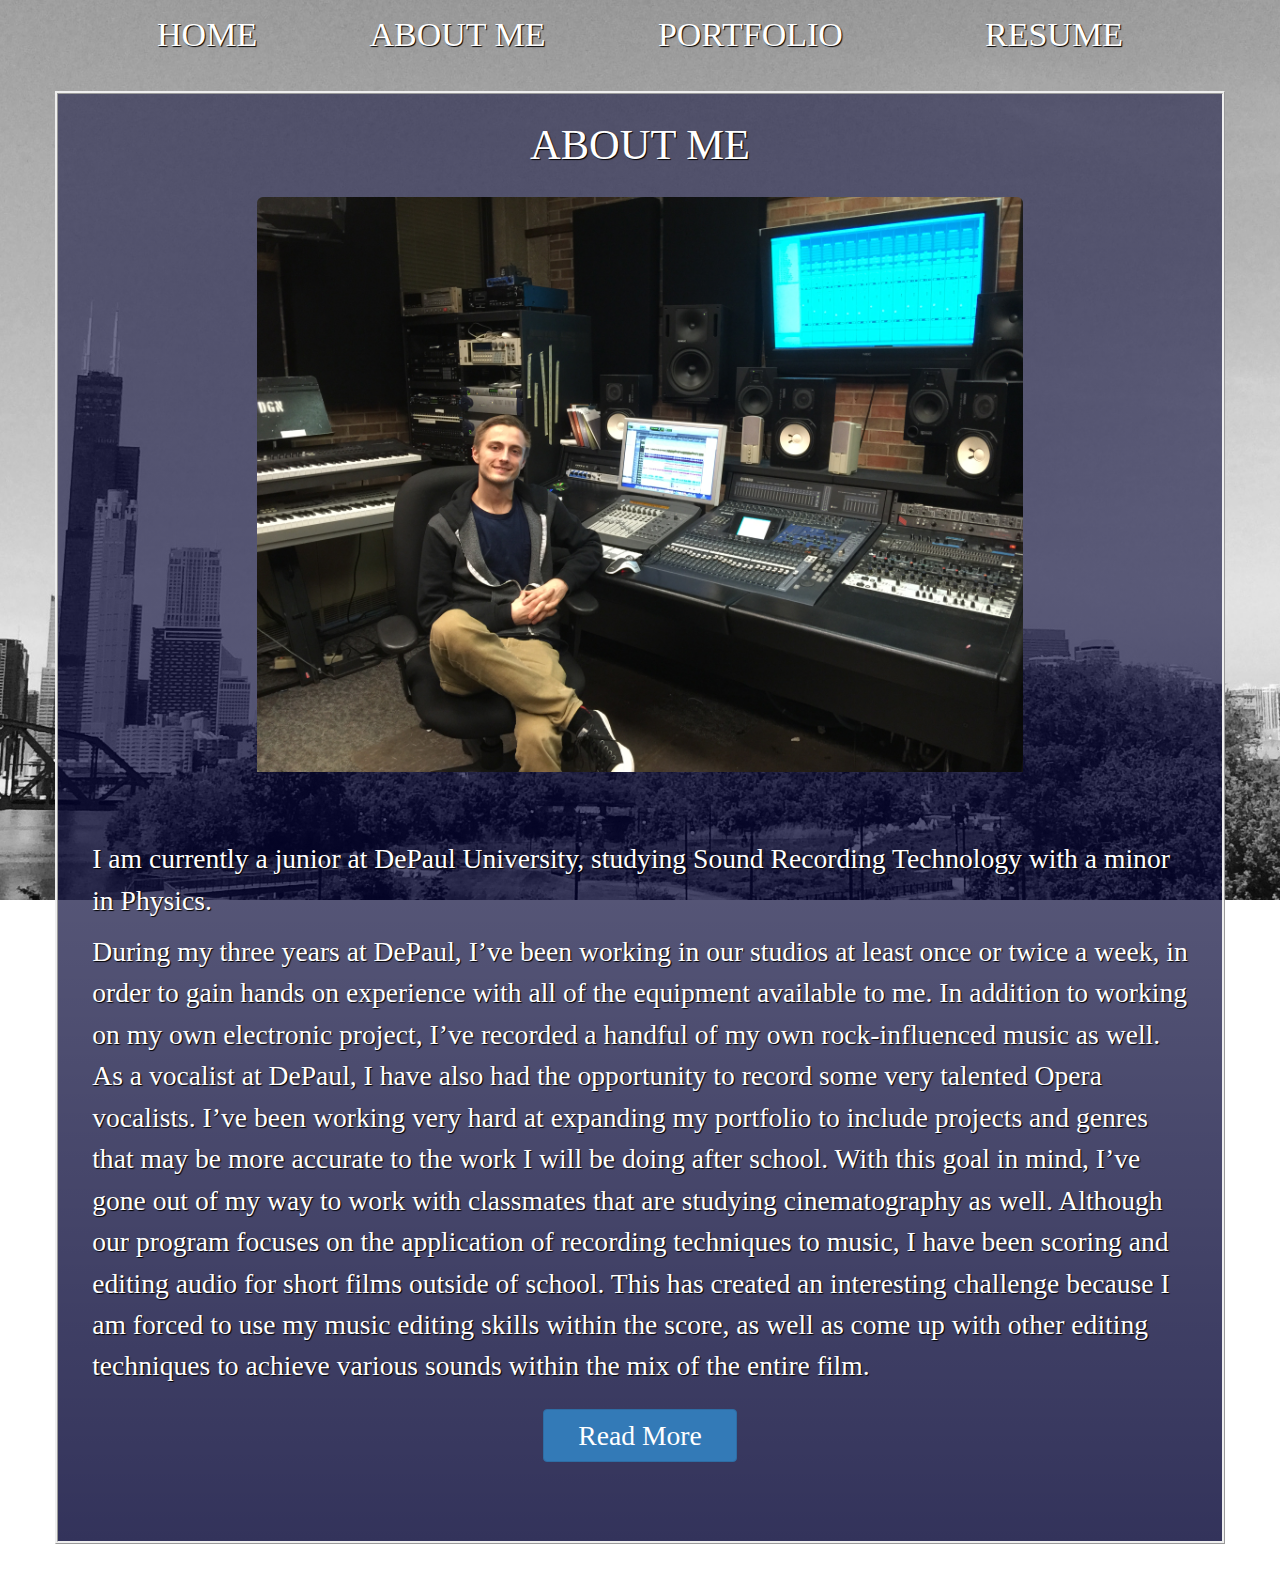
==== commit 1edac715: "one more photo added to about me" ====
--- a/about.html
+++ b/about.html
@@ -54,15 +54,15 @@
 		<div class="row box" id="aboutbox">
 			<article id="about">
 				<h1 id="abt-head">ABOUT ME</h1>
-				<img class="img img-responsive img-rounded" id="about-johnpic" src="images/john2.jpg">
-				<p id="lead">I am currently a junior, studying Sound Recording Technology at DePaul University’s School of Music.</p>
-				<p>Voice is my instrument of study at the school of music, but I am also quite capable of playing Piano, Drums, and Guitar. In the past year and a half at DePaul, I’ve been working in our studios at least once or twice a week, in order to get hands on experience with all of the equipment available to me. I’ve recorded a wide variety of genres spanning from electronic music to opera.</p>
+				<img class="img img-responsive img-rounded" id="about-johnpic" src="images/DePaulStudioPic.JPG">
+				<p id="lead">I am currently a junior at DePaul University, studying Sound Recording Technology with a minor in Physics.</p>
+				<p>During my three years at DePaul, I’ve been working in our studios at least once or twice a week, in order to gain hands on experience with all of the equipment available to me. In addition to working on my own electronic project, I’ve recorded a handful of my own rock-influenced music as well. As a vocalist at DePaul, I have also had the opportunity to record some very talented Opera vocalists. I’ve been working very hard at expanding my portfolio to include projects and genres that may be more accurate to the work I will be doing after school. With this goal in mind, I’ve gone out of my way to work with classmates that are studying cinematography as well. Although our program focuses on the application of recording techniques to music, I have been scoring and editing audio for short films outside of school. This has created an interesting challenge because I am forced to use my music editing skills within the score, as well as come up with other editing techniques to achieve various sounds within the mix of the entire film.</p>
 				                                <button id="readmore" type="button" class="btn btn-primary center-block">Read More</button>
 				<div id="extra-about" class=".container">
-					<p>Aside from my own music, I’ve recorded songs written by two talented guitarists, Levi Clinton and Jack Kapson. In addition to being head engineer, I am also the drummer in Levi’s project Duck Like Animals.</p>
-					<img class="img img-responsive img-rounded" id="about-johnpic" src="images/john_jack.jpg">
-					<p>Working with Jack Kapson felt a bit more “at home”, for we are old friends who have always shared a passion for music. While my software experience is quite extensive, I had never worked with a hardware compressor or equalizer before this session. As you may know, hardware editing can be tricky if you are doing it before the signal is recorded for the changes you make are permanent. With this knowledge, I proceeded with caution and used a tasteful amount of compression and equalization to really bring out Jack’s voice. I’m really glad I did this because his voice sits quite nicely on top of his Jack Johnson-esque guitar licks.</p>
-					<p>I am proficient at using Protools 11 and Logic X. I am very passionate about the music I work with and I am always striving to get a better sound than the last project. While I’m always working to make every next song better, I also understand that groups need their recordings to sound similar in order to have continuity across their entire record. I say this because it is crucial to keep your clients overall goals in mind.</p>
+					<p>Last summer I was fortunate enough to gain some real world experience at Chicago Recording Company (CRC). CRC is an independent recording studio responsible for recording many well known projects such as Wilco’s Yankee Hotel Foxtrot, R.Kelly’s I Believe I Can Fly, Lady Gaga’s Artpop, and many more. At CRC, I had the opportunity to sit in on recording sessions with a handful of experienced engineers such as Steve Weeder, Danny Leake, and Jeff Lane. This experience allowed me to observe the techniques these engineers used in their efforts to produce a quality product. Aside from their technical decisions, I was also able to observe the social interactions between the engineers and their clients. I noticed how the engineers and producers communicated with the performers in order to achieve their goal in mind.</p>
+					<img class="img img-responsive img-rounded" id="about-johnpic" src="images/CRCSSLphot.JPG">
+					<p>I am proficient at using Protools 11, Logic Pro X, and Final Cut Pro. I am very passionate about the music I work with and I am always striving to get a better sound than the last project. While I’m always working to make the next recording better, I also understand that many artists want their recordings to sound similar in order to have continuity across the entire record. Continuity is an important characteristic for engineers to keep in mind, and I am aware of its importance even as the album is becoming a less popular art form.																																																																																																</p>
+<img class="img img-responsive img-rounded" id="about-johnpic" src="images/StudioPhoto.JPG">
 					<div id="back-top">
 						<a href="#mast"><span class="glyphicon glyphicon-chevron-up" aria-hidden="true"></span><br>Back to Top</a>
 					</div>
--- a/css/johncss.css
+++ b/css/johncss.css
@@ -93,7 +93,8 @@
 }
 #about-johnpic{
 	padding-bottom:3%;
-	height:75%;
+	width: 70%;
+	height:70%;
 }
 /* RESUME CSS */
 #requests, #name-resume{
@@ -103,6 +104,11 @@
 	text-align:center;
 	font-size:1.7em;
 	margin-top:5%;
+}
+#headinfo{
+	text-align:center;
+	font-size:1em;
+	margin-top:2%;
 }
 #obj{
 	font-size:1.1em;
@@ -184,17 +190,18 @@
 		border:ridge;
 		height:100%;
 		background:     linear-gradient(
-							rgba(150,110,220,0.5),
-							rgba(50,150,230,0.5));
+							rgba(0, 0, 50,0.5),
+							rgba(0, 0, 50,0.8));
 		background:  -webkit-linear-gradient(
-							rgba(150,110,220,0.5),
-							rgba(50,150,230,0.5));
+							rgba(0, 0, 50,0.5),
+							rgba(0, 0, 50,0.8));
 		background:  -o-linear-gradient(
-							rgba(150,110,220,0.5),
-							rgba(50,150,230,0.5));
+							rgba(0, 0, 50,0.5),
+							rgba(0, 0, 50,0.8));
 		background:  -moz-linear-gradient(
-							rgba(150,110,220,0.5),
-							rgba(50,150,230,0.5));
+							rgba(0, 0, 50,0.5),
+							rgba(0, 0, 50,0.8));
+
 		padding-left:3em;
 		padding-bottom:10em;
 	}
@@ -247,6 +254,14 @@
 		padding-left:3%;
 		
 	}
+	.port-note{
+		text-align:center;
+		font-size:1em;
+		margin-top:10%;
+		padding-right:5%;
+		padding-left:3%;
+		
+	}
 	.port-row{
 		width:98%;
 		text-align:center;
@@ -260,8 +275,15 @@
 .anim{
 	transform:translate(2000px,0px);
 }
-
 .jumbotron{
+	border-color: white;
+	border-style: solid;
+	border-width:5px;
+  -webkit-border-radius: 0 !important;
+     -moz-border-radius: 0 !important;
+          border-radius: 0 !important;
+}
+.j1{
 	background: url('images/johnIntro.jpg') center center;
 	margin-top:2em;
 	/* position:relative; */
@@ -277,6 +299,37 @@
 		-o-transition: all 1s ease;
 		transition: all 1s ease;		
 }
+.j2{
+	background: url('images/CRCSSLphot.JPG') center center;
+	/* position:relative; */
+	width: 100%;
+    height: 100%;
+    background-size: cover;
+    overflow: hidden;
+	color:white;
+	margin-bottom:0;
+    -webkit-transition: -webkit-transform 1s ease-in-out;
+			-moz-transition: all 1s ease;
+		-ms-transition: all 1s ease;
+		-o-transition: all 1s ease;
+		transition: all 1s ease;		
+}
+.j3{
+	background: url('images/DePaulStudioPic.JPG') center center;
+	/* position:relative; */
+	width: 100%;
+    height: 100%;
+    background-size: cover;
+    overflow: hidden;
+	color:white;
+	margin-bottom:0;
+    -webkit-transition: -webkit-transform 1s ease-in-out;
+			-moz-transition: all 1s ease;
+		-ms-transition: all 1s ease;
+		-o-transition: all 1s ease;
+		transition: all 1s ease;		
+}
+
 
 footer{
 	margin-top:4em;
@@ -288,21 +341,21 @@
 	border: ridge;
 	color: white;
 	text-shadow: 1px 1px 1px black;
-	background:  -webkit-linear-gradient(20deg,
-						rgba(120,50,150,0.6),
-						rgba(200, 0, 20,0.6)
+	background:  -webkit-linear-gradient(
+						rgba(0, 0, 50,0.5),
+						rgba(0, 0, 50,0.8)
 				);
-	background:  -o-linear-gradient(20deg,
-						rgba(120,50,150,0.6),
-						rgba(200, 0, 20,0.6)
+	background:  -o-linear-gradient(
+						rgba(0, 0, 50,0.5),
+						rgba(0, 0, 50,0.8)
 				);
-	background:  -moz-linear-gradient(20deg,
-						rgba(120,50,150,0.6),
-						rgba(200, 0, 20,0.6)
+	background:  -moz-linear-gradient(
+						rgba(0, 0, 50,0.5),
+						rgba(0, 0, 50,0.8)
 				);
-	background: linear-gradient(20deg,
-						rgba(120,50,150,0.6),
-						rgba(200, 0, 20,0.6)
+	background: linear-gradient(
+						rgba(0, 0, 50,0.5),
+						rgba(0, 0, 50,0.8)
 						
 					);
 }
@@ -314,20 +367,20 @@
 		padding-left:3%;
 		padding-right:3%;
 		background:    linear-gradient(45deg,
-							rgba(10,200,100,0.65),
-							rgba(10,200,170,0.65)
+							rgba(0, 0, 50,0.6),
+							rgba(0, 0, 50,0.8)
 					);
 		background:  -webkit-linear-gradient(45deg,
-							rgba(10,200,100,0.65),
-							rgba(10,200,170,0.65)
+							rgba(0, 0, 50,0.6),
+							rgba(0, 0, 50,0.8)
 					);
 		background:  -o-linear-gradient(45deg,
-							rgba(10,200,100,0.65),
-							rgba(10,200,170,0.65)
+							rgba(0, 0, 50,0.6),
+							rgba(0, 0, 50,0.8)
 					);
 		background:  -moz-linear-gradient(45deg,
-							rgba(10,200,100,0.65),
-							rgba(10,200,170,0.65)
+							rgba(0, 0, 50,0.6),
+							rgba(0, 0, 50,0.8)
 					);
 					/* url('images/congruent_pentagon3.png'); */
 /* 				background:     linear-gradient(
@@ -524,4 +577,4 @@
 		height:100%;
 		width:100%;
 	}
-}+}
